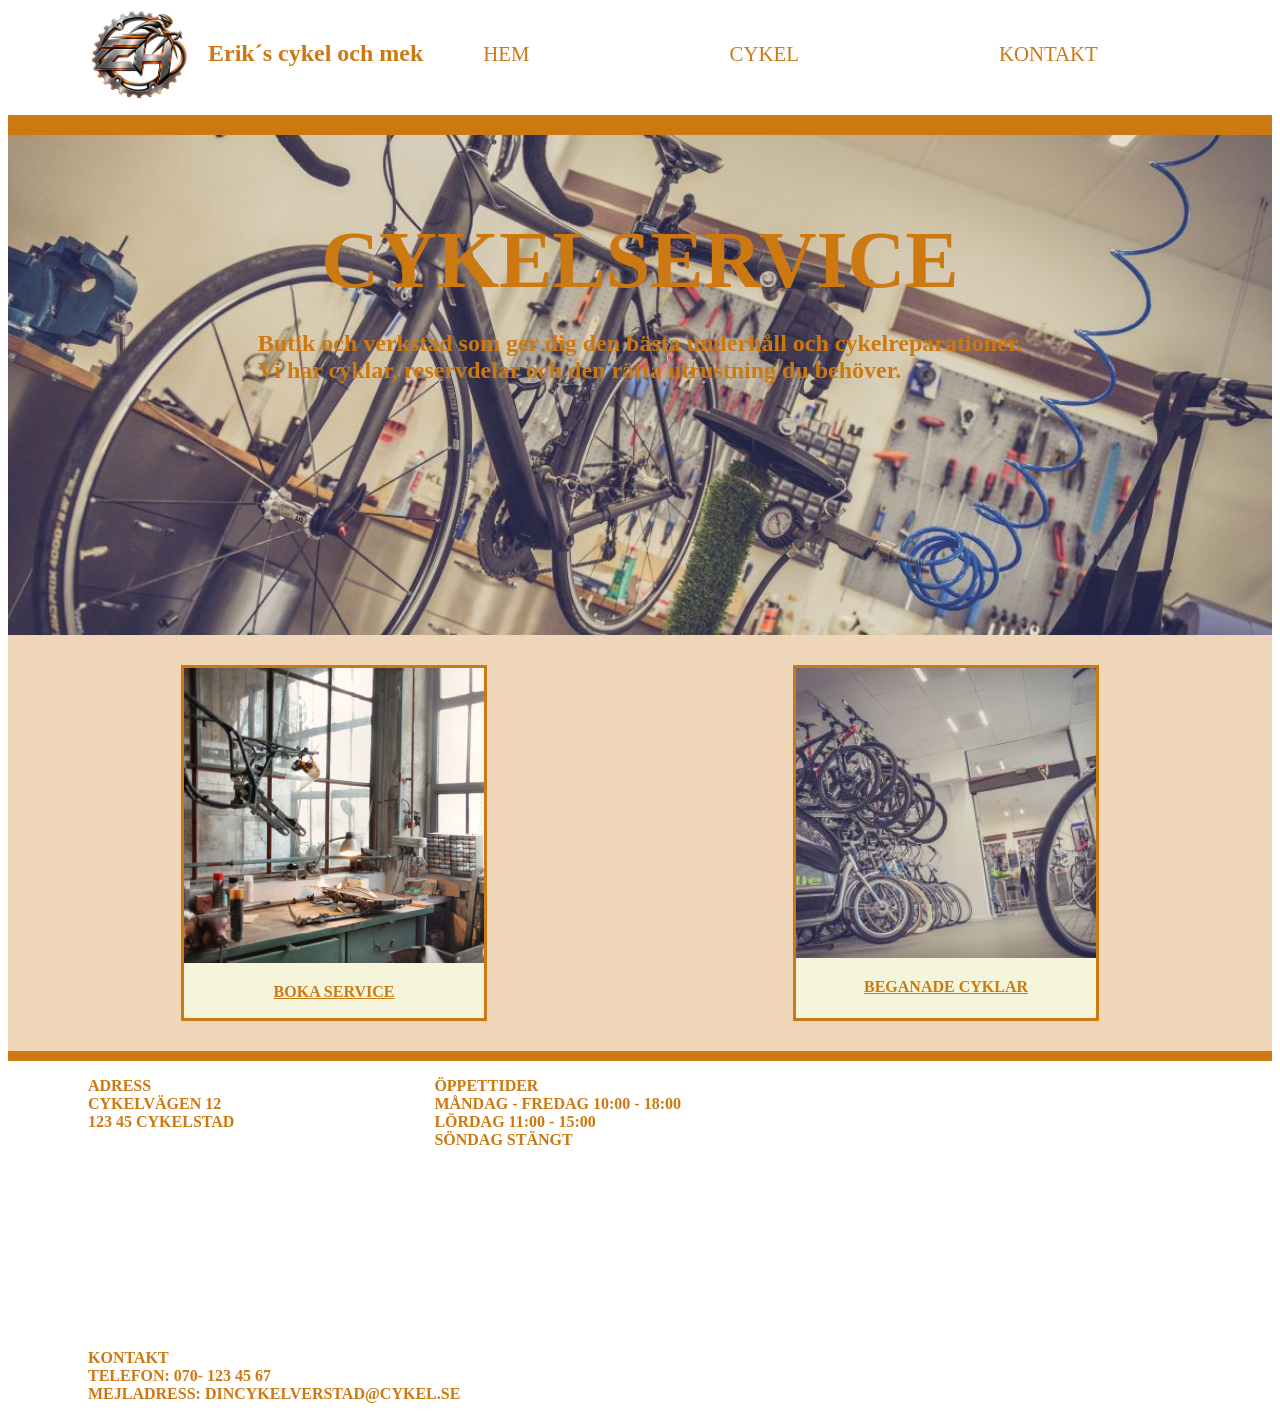
==== index.html @ a05189ea "lägger tilll redigerad header och footer i tjanste.html" ====
<!DOCTYPE html>
<html lang="sv">
    <head>
        <meta charset="UTF-8">
        <meta name="viewport" content="width-device-wodth, inital-scale=1.0">
        <title>Eriks´s cykel och mek</title>
        <link rel="stylesheet" href="css/style.css">
    </head>
    <body>
        <header>
            <div class="header-wrapper">
                <div class="logo">
                    <img src="images/EH-logotypGenomskinlig.png" alt="företagslogga">
                    <span>Erik´s cykel och mek</span>
                    <nav>
                        <ul>
                            <li><a href="index.html">HEM</a></li>
                            <li><a href="tjanster.html">CYKEL</a></li>
                            <li><a href="kontakt.html">KONTAKT</a></li>
                        </ul>
                    </nav>
                </div>    
            </div>
        </header>
        <main>
            <section class="cykelservice">
                <h1>CYKELSERVICE</h1>
                <p>Butik och verkstad som ger dig den bästa underhåll och  cykelreparationer.<br>
                 Vi har cyklar, reservdelar och den rätta utrustning du behöver.</p>
            </section>
                <div class="block">
                    <div class="boka">
                        <img src="images/boka.png" alt="verkstadsbänk med cykelram och tillbehör">
                        <br>
                            <a href="kontakt.html">BOKA SERVICE</a>
                    </div>
                    <div class="beganad">
                        <img src="images/beganad.jpg" alt="rum med radade cyklar och upphängds cyklar">
                        <br>    
                        <a href="tjanster.html">BEGANADE CYKLAR</a>
                    </div>
                </div>
        </main>
        <footer>
            <div class="footer-wrapper">
                <ul>
                    <li>ADRESS
                        <br>
                        CYKELVÄGEN 12
                        <br>
                        123 45 CYKELSTAD
                    </li>        
                    <li>
                        ÖPPETTIDER
                        <br>
                        MÅNDAG - FREDAG 10:00 - 18:00
                        <br>
                        LÖRDAG
                        11:00 - 15:00
                        <br>
                        SÖNDAG
                        STÄNGT
                    </li>
                    <li>
                        KONTAKT
                        <br>
                        TELEFON: 070- 123 45 67
                        <br>
                        MEJLADRESS:  DINCYKELVERSTAD@CYKEL.SE
                        <br>
                    </li>
                </ul>
            </div>
        </footer>
    </body>
</html>
---- css/style.css ----
/*Header*/
.header-wrapper {
    display: flex;
    justify-content: space-between;
    flex-wrap: wrap;
    align-items: center;
    border-bottom: 20px solid #CD7912;
}
/*Logga*/
.logo {
    display: flex;
    align-items: center;
    gap: 20px;
    padding-left: 5em;
    padding-bottom: 1em;
}
.logo img {
    max-width: 100px;
}

.logo span {
    color: #CD7912;
    font-weight: bold;
    font-size: 1.5em;
}

/*NAV*/
nav ul {
    display: flex;
    flex-wrap: wrap;
    list-style-type: none;
    gap: 200px;
    padding-right: 5em;
}

nav ul li a {
    color:#CD7912;
    text-decoration: none;
    font-size: 1.3em;
}

/*section*/

.cykelservice {
    display: grid;
    place-items: center;
    width: 100%;
    height: 500px;
    background-image: url(../images/cykelservice.jpg);
    background-size: cover;
    background-position: center;
    position: relative;
    color: #CD7912;
}


/*section rubrik och text*/
.cykelservice h1 {
    font-size: 5rem;
    margin:0%;
    padding-top: 1em;
}


.cykelservice p {
    font-size: 1.5em;
    font-weight: bold;
    padding-bottom: 10em;

}

/*boka service och beganade cyklar*/
.block {
    display: flex;
    justify-content: space-around;
    flex-wrap: wrap;
    gap: 20px;
    align-items: center;
    padding: 30px;
    background-color: #efd6b8;
}

.block a {
    display: flex;
    justify-content: center;
    color:#CD7912;
    font-weight: bold;
    padding: 1em;   
}

.boka {
    width: 300px;
    height: 350px;
    object-fit: fill;
    border:#CD7912 3px solid;
    background-color: beige;
}

.beganad {
    width: 300px;
    height: 350px;
    object-fit: fill;
    border:#CD7912 3px solid;
    background-color: beige;
}

.beganad img{
    width: 300px;
    height: 290px;
    object-fit: cover;
}

/*footer*/
.footer-wrapper {
    display: flex;
    justify-content: space-evenly;    
    border-top: 10px solid #CD7912;
    color: #CD7912;
    font-weight: bold;
}

footer ul {
    display: flex;
    flex-wrap: wrap;
    list-style-type: none;
    gap: 200px;
    color:#CD7912;
    text-decoration: none;
    font-size: 1em;
    padding-right: 5em;
    padding-left: 5em;
}
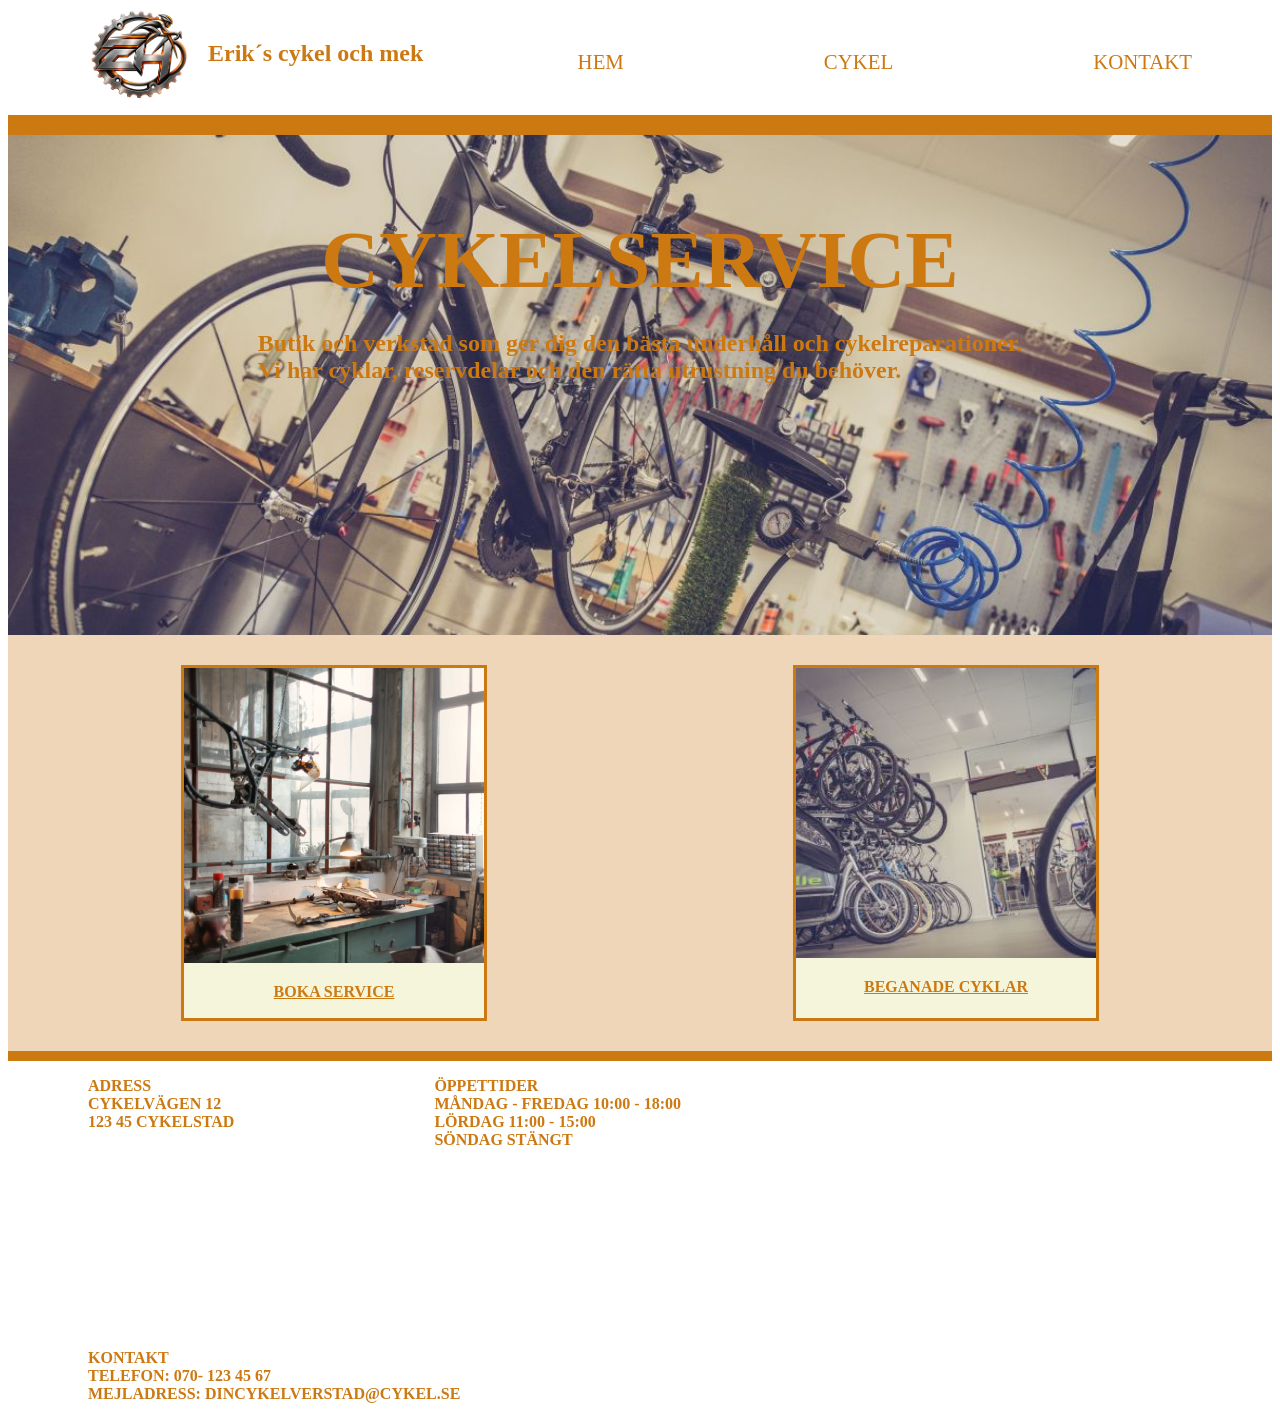
==== commit cde7d7e2: "lägger till stylekontakt och redigerar i kontakt html" ====
--- a/index.html
+++ b/index.html
@@ -12,6 +12,7 @@
                 <div class="logo">
                     <img src="images/EH-logotypGenomskinlig.png" alt="företagslogga">
                     <span>Erik´s cykel och mek</span>
+                </div>
                     <nav>
                         <ul>
                             <li><a href="index.html">HEM</a></li>
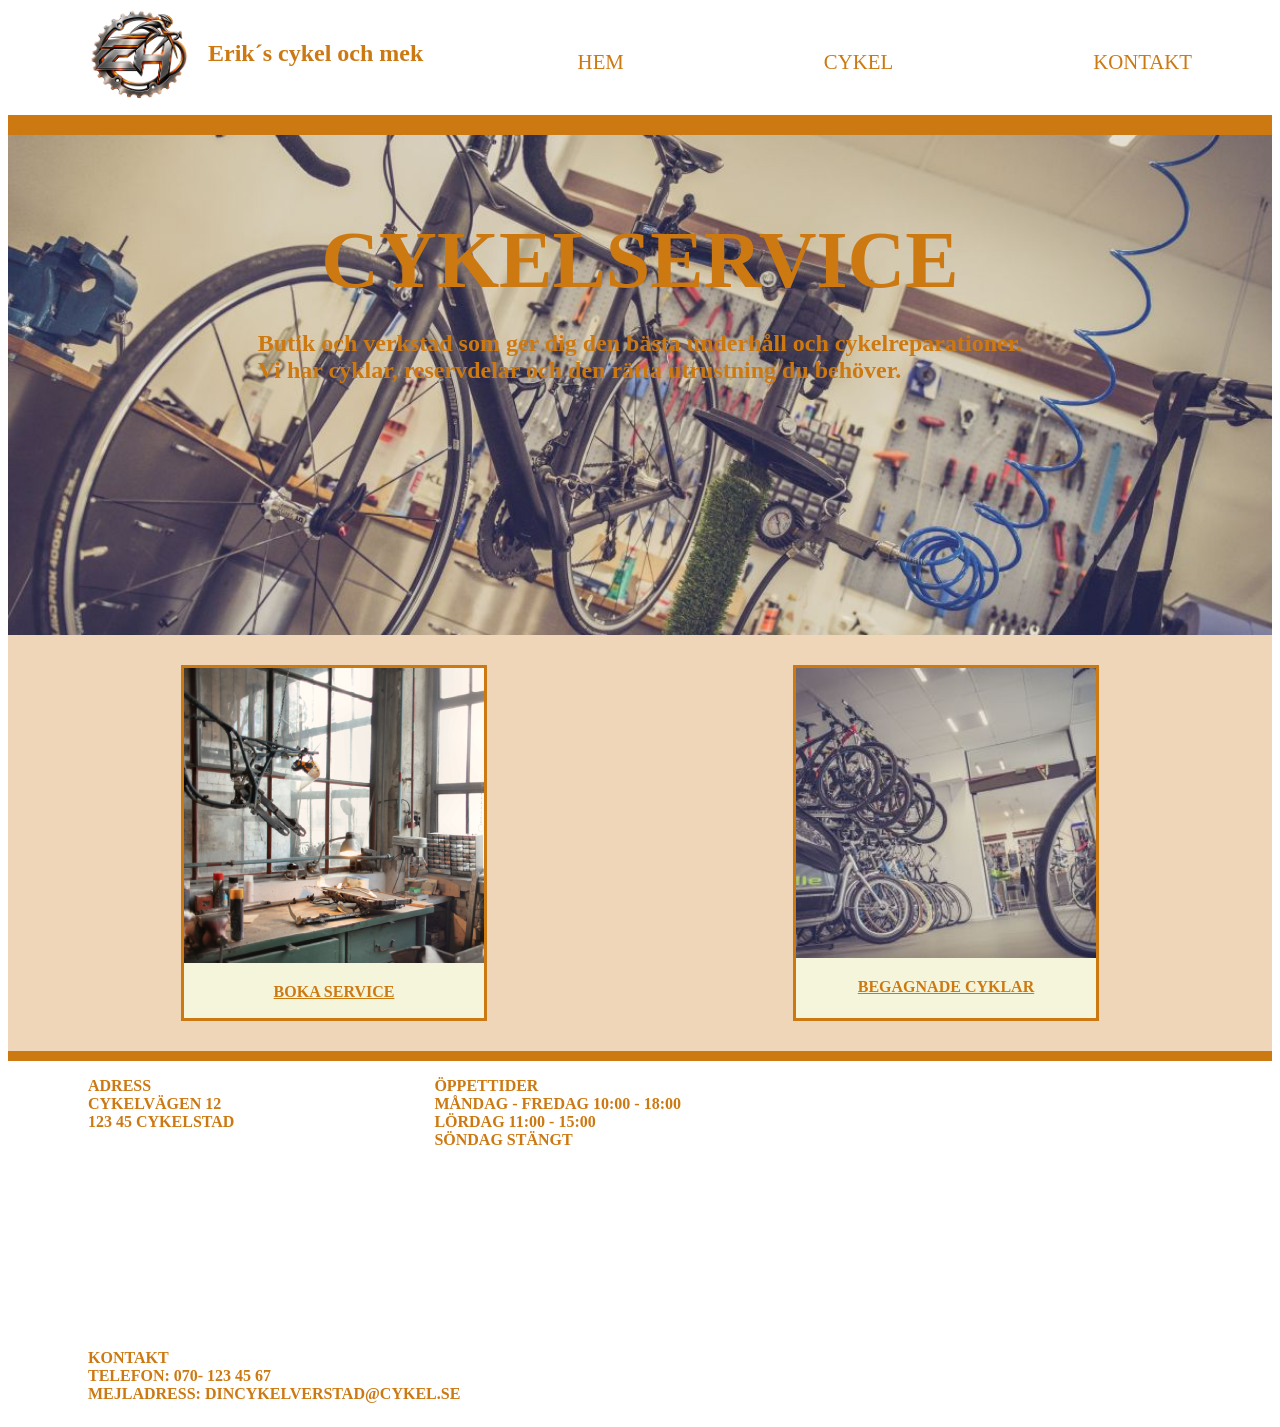
==== commit a5aec36f: "Hittade stavfel på begagnade" ====
--- a/index.html
+++ b/index.html
@@ -2,7 +2,7 @@
 <html lang="sv">
     <head>
         <meta charset="UTF-8">
-        <meta name="viewport" content="width-device-wodth, inital-scale=1.0">
+        <meta name="viewport" content="width=device-width, initial-scale=1.0">
         <title>Eriks´s cykel och mek</title>
         <link rel="stylesheet" href="css/style.css">
     </head>
@@ -13,14 +13,12 @@
                     <img src="images/EH-logotypGenomskinlig.png" alt="företagslogga">
                     <span>Erik´s cykel och mek</span>
                 </div>
-                    <nav>
-                        <ul>
-                            <li><a href="index.html">HEM</a></li>
-                            <li><a href="tjanster.html">CYKEL</a></li>
-                            <li><a href="kontakt.html">KONTAKT</a></li>
-                        </ul>
-                    </nav>
-                </div>    
+                 <nav id="menu">
+                    <ul>
+                        <li><a href="index.html">HEM</a></li>
+                        <li><a href="tjanster.html">CYKEL</a></li>
+                        <li><a href="kontakt.html">KONTAKT</a></li>                        </ul>
+                </nav>              
             </div>
         </header>
         <main>
@@ -38,7 +36,7 @@
                     <div class="beganad">
                         <img src="images/beganad.jpg" alt="rum med radade cyklar och upphängds cyklar">
                         <br>    
-                        <a href="tjanster.html">BEGANADE CYKLAR</a>
+                        <a href="tjanster.html">BEGAGNADE CYKLAR</a>
                     </div>
                 </div>
         </main>
--- a/css/style.css
+++ b/css/style.css
@@ -26,11 +26,20 @@
 
 /*NAV*/
 nav ul {
+    display: block;
+    list-style-type: none;
+    color: #CD7912;
+}
+
+@media (min-width: 768px) {
+
+nav ul {
     display: flex;
     flex-wrap: wrap;
     list-style-type: none;
     gap: 200px;
     padding-right: 5em;
+    }
 }
 
 nav ul li a {
@@ -40,7 +49,6 @@
 }
 
 /*section*/
-
 .cykelservice {
     display: grid;
     place-items: center;
@@ -118,7 +126,12 @@
     color: #CD7912;
     font-weight: bold;
 }
+footer ul {
+    display: block;
+    list-style-type: none;
+}
 
+@media (min-width: 768px) {
 footer ul {
     display: flex;
     flex-wrap: wrap;
@@ -130,4 +143,4 @@
     padding-right: 5em;
     padding-left: 5em;
 }
-
+}
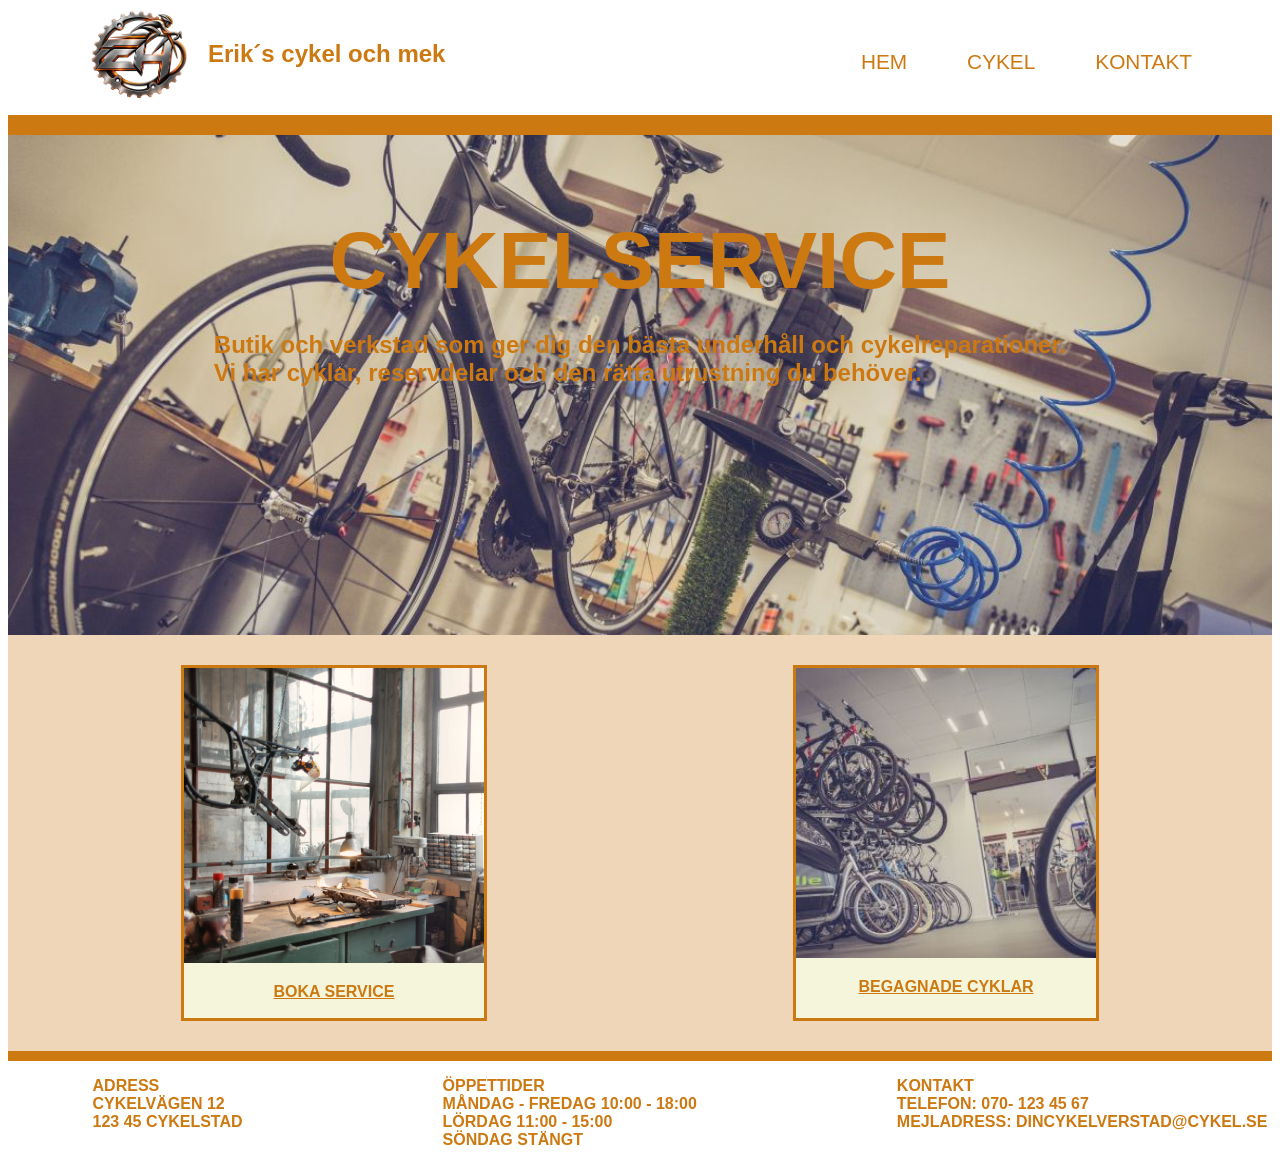
==== commit 8d8eecb5: "har lagt in och redigerat för hamburgermenyn samt redigerat föra tt det ska funkar i CSS och HTML" ====
--- a/index.html
+++ b/index.html
@@ -5,6 +5,7 @@
         <meta name="viewport" content="width=device-width, initial-scale=1.0">
         <title>Eriks´s cykel och mek</title>
         <link rel="stylesheet" href="css/style.css">
+        <script src="js/main.js" defer></script>
     </head>
     <body>
         <header>
@@ -13,11 +14,13 @@
                     <img src="images/EH-logotypGenomskinlig.png" alt="företagslogga">
                     <span>Erik´s cykel och mek</span>
                 </div>
-                 <nav id="menu">
+                <button class="menue-toggle">☰</button>
+                <nav class="menue">
                     <ul>
                         <li><a href="index.html">HEM</a></li>
                         <li><a href="tjanster.html">CYKEL</a></li>
-                        <li><a href="kontakt.html">KONTAKT</a></li>                        </ul>
+                        <li><a href="kontakt.html">KONTAKT</a></li>                        
+                    </ul>
                 </nav>              
             </div>
         </header>
--- a/css/style.css
+++ b/css/style.css
@@ -1,3 +1,8 @@
+/*typsnitt*/
+body {
+    font-family: Helvetica, Arial, sans-serif;
+}
+
 /*Header*/
 .header-wrapper {
     display: flex;
@@ -6,6 +11,17 @@
     align-items: center;
     border-bottom: 20px solid #CD7912;
 }
+.menue {
+    display: none;
+    width: 100%;
+}
+.menue.open {
+    display: block;
+}
+.menue-toggle {
+    cursor: pointer;
+ }
+ 
 /*Logga*/
 .logo {
     display: flex;
@@ -31,22 +47,37 @@
     color: #CD7912;
 }
 
-@media (min-width: 768px) {
-
 nav ul {
     display: flex;
     flex-wrap: wrap;
     list-style-type: none;
-    gap: 200px;
+    gap: 40px;
     padding-right: 5em;
     }
-}
-
 nav ul li a {
     color:#CD7912;
     text-decoration: none;
     font-size: 1.3em;
 }
+
+/*Stora skärmar*/
+@media (min-width: 768px) {
+
+.menue-toggle {
+    display: none;
+}
+
+.menue {
+    display: block;
+    width: auto;
+}
+
+.menue ul {
+    display: flex;
+    gap: 60px;
+}
+}
+
 
 /*section*/
 .cykelservice {
@@ -134,13 +165,11 @@
 @media (min-width: 768px) {
 footer ul {
     display: flex;
-    flex-wrap: wrap;
+    gap: 20px;
     list-style-type: none;
     gap: 200px;
     color:#CD7912;
     text-decoration: none;
-    font-size: 1em;
-    padding-right: 5em;
     padding-left: 5em;
 }
-}
+}
